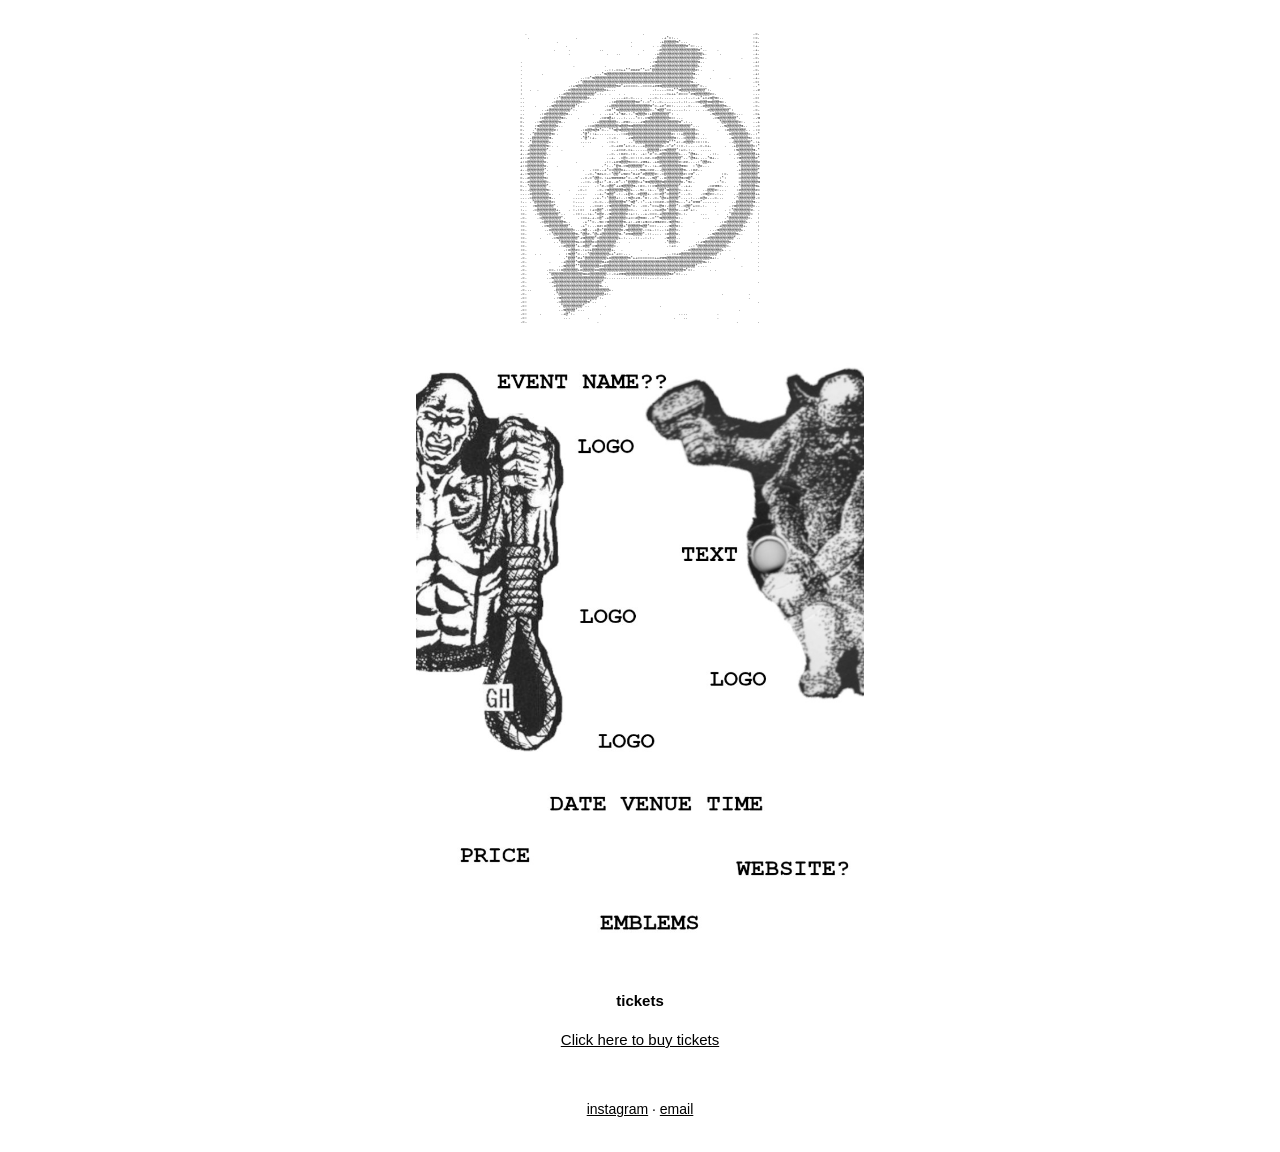
==== index.html @ cb8e0606 "Update index.html" ====
<!DOCTYPE html>
<html lang="en">
<head>
  <meta charset="UTF-8">
  <meta name="viewport" content="width=device-width, initial-scale=1.0">
  <!-- EDIT: browser tab title (usually same as event name) -->
  <title>Renegade Rock</title>
  <link rel="icon" href="favicon.png" type="image/png">
  <link rel="stylesheet" href="style.css">
</head>
<body>
  <main>
    <!-- EDIT: ascii art header (keep inside pre tags) -->
    <pre class="ascii-art">  .                                                .                                             -=.
   .                   .                                   .+*=:..                               :=.
               .                              .           .+@@@@@%*-..                           :+.
                   .                          .        . .-@@@@@@@@@@%*=:...                     :+.
              .     .            ..                .     .#@@@@@@@@@@@@@@@%*-.    .              .+.
                    .               .   ..       .      .+@@@@@@@@@@@@@@@@@@+.     .             .+.
                                                       .-@@@@@@@@@@@@@@@@@@%:.              .    .=.
.                                                     .:%@@@@@@@@@@@@@@@@@%-.                    .+:
.                     .            .                  .#@@@@@@@@@@@@@@@@@@+.                     .=:
.                                  ..::-==++**####**+=*@@@@@@@@@@@@@@@@@@#:.    .                .=.
.        .                     ..-*%@@@@@@@@@@@@@@@@@@@@@@@@@@@@@@@@@@@@%-.                      .+:
.                        ..:=*%@@@@@@@@@@@@@@@@@@@@@@@@@@@@@@@@@@@@@@@@@=.     .       .         .+-
.                      .:*@@@@@@@@@@@@@@@@@@@@@@@@@@@@@@@@@@@@@@@@@@@@@%-.                       .=:
:                   .:+%@@@@@@@@@@@@@@@@%#*+=====--====+#%%@@@@@@@@@@@@@@@*=..                   .-*
:   .  .          .-#@@@@@@@@@@@@@@#+-..               .:----==+**%@@@@@@@@@@*:.                 .-#
:               .-#@@@@@@@@@@@@*-:.. .   . .          .------=+++*#===*#%@@@@@@#=.               .--
-.            .:*@@@@@@@@@@@#-..      ....-+=-=-...  .--=-:..... ....:--:-+*+=+%@%=..            .=:
-.           .=@@@@@@@@@@#=..        .:#@@@@@@@@%#*:.=*:.-=-------:-::--.=%@@@%%@@@%=.           .=-
-.    .    .-%@@@@@@@@@*:.         .:+@@@@@@@@@@@@@@@@%*=-+#*#=:.....-=....-#@@@@@@@@%-.         .=-
-.       ..+@@@@@@@@@*:.           .=#**%@@@@@@@@@@@@@=-*%@@*==-----:..  .. .-#@@@@@@@@*:        .=-
-.      .:#@@@@@@@@%-.        .  . ..++*+*%#-:-*%@@@#:+@@@@@@@*: .             -%@@@@@@@@=...    .=+
=.      :#@@@@@@@%=.    .        .=#%@+:...:...-*=:.=%@@@@@@@@#=:...            .=%@@@@@@@*.     .-%
=.    .:%@@@@@@@%-.           ..+@@@@@@@=.-#%=----+%@@@@@@@@@@@@@@%*-:..          .*@@@@@@@#:.   .-+
=.    :%@@@@@@@#..         .:=#@@@@@@@@@@%@@@%%@@@@@@@@@@@@@@@@@@@@@@@@*-..        .-%@@@@@@%-.  .-=
=.   .*@@@@@@@#:         .:#@@%@%*=--**%@%@@@@@@@@@@@@@@@@@@@@@@@@@@@@@@@=.       .  :#@@@@@@@-. .:=
=.  .*@@@@@@@%:.         .*@*::+-...----..:=#@@@@@@@@@@@@@@@@@@#:::+@@@@@#: .         .#@@@@@@@=..:*
=. .-@@@@@@@%-           .*@*:+-    .:-=.   .+%@@@@@@@@@@@@@@@@@%:..=@@@@=....         -%@@@@@@%:.:=
=. .*@@@@@@@+.           .....      .:=-:    .-*@@@@@@@@@@@@@%***+:-#@@@=:=::=-        .-@@@@@@@*.:+
=. -@@@@@@@%:. .          .       .  .=-+##*+=-=---+@@@@@@@#-=*#*::=.:--..-=-=+.     .  .+@@@@@@@=:*
+..+@@@@@@@*.    .                    .-+==#-=+...---@@@@@+=%@@@@*:+=-:..  .....         :%@@@@@@%-*
+..#@@@@@@@-.                       .-=..:##=-:=. .+:*#*=-#@@@@@@@+...*@%+..   .::.    . .+@@@@@@@++
+::#@@@@@@#:                        .-+. .=@=-=:::=-=#-=#@@@@@@@@@@*--*@%+...-*%+..      .:%@@@@@@#*
+:=@@@@@@@#.           .           .::-+#%@@@%===-+%%+..+#@@@@@@@@#:##-...:*@@#+.         .#@@@@@@@#
+:=@@@@@@@#.   .                  .*:..*@%-=%@@@@@@*=..:+-#@@@@@@@@%%=  :*@#-..           .*@@@@@@@#
+--@@@@@@@*.              .  .:==--+*==@@@#+----:-%%+=##-.-@@@@@@@@@%-.:##-.              .+@@@@@@@*
+-:%@@@@@@*.               .-=-*%#+=-:*@@*+%#=*#+#*#@@@@#:.=@@@@@@@@#:=%*..         :=.    =@@@@@@@*
=-.#@@@@@@%:             ..=-=*@@=.:++%%%%%#*=--%*##-.-%@*..#@@@@@@%=%@*.          :*:     =@@@@@@@%
=-.#@@@@@@@=.            .-:=..=@+:*-#--#*-:*@@@@=+*%%@@@@@%@@@@@@@#-*%:.        .:*=.     =@@@@@@@%
=-.*@@@@@@@*.           .---.  .:*#-=@@*++%@@@@%-:#=-::=%@@@@@@@@@*..++.      .=#%%=...  ..*@@@@@@%+
=-.-@@@@@@@%:.      .   -=-:    .=-:%@@@@@@%@@+..-%:.:+-.*@@*%@@@@=..+-.    .-@@@#:--.    :#@@@@@@#=
--..#@@@@@@@+.  .      .---.   .-+-*%@@*-:..+@#..#@@@+.-=:#@*=@@@@*..-=.   .=%@#=-:-.    .-@@@@@@@++
--..=@@@@@@@%-.       .---:   ..+-*:*@@@+:..:%@=+%-*#:..=-*@#+@@@@*...-:..-#@#---=...    .*@@@@@@@-=
:-. .*@@@@@@@#:       :---.   .=-=-.-@@@@@@%**%@*.:*--+:==##-=@@@%-.-*+*#%%*---....     .-@@@@@@@%.-
--.  :%@@@@@@@*.      :---.  .-==#:.:%@@@@@@@%*=. .==-*==+@%:-@@@*:.=@@*+==-:.   .     .:%@@@@@@@=.-
:-.  .=@@@@@@@@+.   . :-:=:  :+=@@*.:#@@@@@@@==-.  -+:.-=+#@#*@@@#-.+#*+:.       .   . :*@@@@@@@#. -
:=.   .=@@@@@@@@*..   .:=:--:+-*#@#.-%@@@@@@#:+::..-+-===-+@@@@@@@=.:.     ...    .   .*@@@@@@@@=  :
-=.    .=@@@@@@@@*.     .:==+-+-=@*.+@@@@@@@=+=:#@%%=.-=**%@@@@@@#:.        ...      .*@@@@@@@@=.  :
:=.     .=@@@@@@@@%-.     .+**=.-%=:%@@@@@@%-+:.+%:+%==+%%##=-%@@%:.    .          .:#@@@@@@@@+.  .:
:=.      .=%@@@@@@@@*.   .+*:...##:#@@@@@@@+*@@@@@%@@*==:--..-%@@#:.             ..+@@@@@@@@@+.    :
:=.       .-#@@@@@@@@@=..-%@-..+@=*@@@@@@@#-%@@@@@@-:=+-::--:+@@@=.            ..-%@@@@@@@@@+.     :
:=.        .:*@@@@@@@@@%-*@@#-*@++@@@@@@@%-*#%%@@@@*-::--.. :#@@@#.       .   .-%@@@@@@@@@%-.      .
:=.     .    .=%@@@@@@@@*+%@@@@*=@@@@@@@@+-:....::--:-:.    -%@@@-.         .-#@@@@@@@@@@*..       .
:=.           ..*@@@@@@%+=#@@@#=@@@@@@@@-.   .              .*@@@=.      .:+%@@@@@@@@@@#-.      .  .
:=.             .:#@@@@*+-#@@*=%@@@@@@@=.                    .:+=.    ..:*@@@@@@@@@@@@=.           .
:=.               .:#@@#=.:+=+@@@@@@@@+.  .       .                 .-#@@@@@@@@@@@@@+. .           .
.=.   . .       .  :%@@*=..:*@@@@@@@@++*+=:...       .      ...:=+#@@@@@@@@@@@@@@@*:               .
.=.               .*@@@*#+*@@@@@@@@@+#@@@@@@@%*++=======++#%%@@@@@@@@@@@@@@@@@@%+:.      .         .
.=.         .    .+@@@@*%@@@@@@@@@%+#@@@@@@@@@@@@@@@@@@@@@@@@@@@@@@@@@@@@@@@%+:.                   .
.=.             .-%@@@@**@@@@@@@@##@@@@@@@@@@@@@@@@@@@@@@@@@@@@@@@@@@@@@@*-...              .      .
.=.        .==-::#@@@@@@+#@@@@@##@@@@@@@@@@@@@@@@@@@@@@@@@@@@@@@@@@@%*=:.      . .                 .
.=.        .*@@@@@@@@@@@@@%##@@@@@@@-:-=+#%%@@@@@@@@@@@@@@@@@@%#*=:...                              
.=.        .-%@@@@@@@@@@@@@@@@@@@@@=..........:::::::----:.....                                     
.=.         .+@@@@@@@@@@@@@@@@@@@@*.                                                               .
.=.          .#@@@@@@@@@@@@@@@@@@%-..                                                               
.=...         -@@@@@@@@@@@@@@@@@@@@@@+.                                                             
.=.           .*@@@@@@@@@@@@@@@@@@@+:.                                              .          .    
.=:           .:%@@@@@@@@@@@@@@@*:.                                                            .    
.=:            .=@@@@@@@@@@@%*-.                                                                   .
.=:             .*@@@@@@@@*-.      .                      .                                         
.=:             .-%@@@@*-..                                                                .        
.=:     .        .+@*:.          .                                ....            .                 
.=:               ...       .                                   .   ..            .                 
.=-                             .                                                         .        .</pre>

    <!-- EDIT: replace flyer.png with your own image (or change src below) -->
    <img src="flyer.png" alt="Flyer for Your Event Name">

    <section class="tickets">
      <h2>tickets</h2>

      <!-- Ticket Tailor Widget. Paste this into your website where you want the widget to appear. Do not change the code or the widget may not work properly. -->
      <div class="tt-widget"><div class="tt-widget-fallback"><p><a href="https://tickets.renegaderockbooking.com/all-tickets/renegaderock/?ref=website_widget&show_search_filter=true&show_date_filter=true&show_sort=true" target="_blank">Click here to buy tickets</a><br /></p></div><script src="https://cdn.tickettailor.com/js/widgets/min/widget.js" data-url="https://tickets.renegaderockbooking.com/all-tickets/renegaderock/?ref=website_widget&show_search_filter=true&show_date_filter=true&show_sort=true" data-type="inline" data-inline-minimal="true" data-inline-show-logo="false" data-inline-bg-fill="true" data-inline-inherit-ref-from-url-param="" data-inline-ref="website_widget"></script></div>
      <!-- End of Ticket Tailor Widget -->
    </section>

    <footer>
      <!-- EDIT: social and contact links -->
      <a href="https://instagram.com/renegaderockbooking">instagram</a>
      ·
      <a href="mailto:webmaster@renegaderockbooking.com">email</a>
    </footer>
  </main>
</body>
</html>
---- style.css ----
body {
  margin: 0;
  background: #fff;
  color: #000;
  font-family: Helvetica, Arial, sans-serif;
  font-size: 15px;
  line-height: 1.5;
}

/* EDIT: content width */
main {
  max-width: 28rem;
  margin: 0 auto;
  padding: 2rem 1.25rem;
  text-align: center;
}

h2 {
  margin: 0 0 1rem;
  font-size: 15px;
  font-weight: bold;
}

p {
  margin: 0 0 2rem;
}

.ascii-art {
  display: inline-block;
  margin: 0 auto 2rem;
  font-family: "Courier New", Courier, monospace;
  font-size: 4px;
  line-height: 1;
  overflow-x: auto;
  white-space: pre;
  text-align: left;
  max-width: 100%;
}

img {
  display: block;
  max-width: 100%;
  height: auto;
  margin: 0 auto 3rem;
  border: 0;
}

.tickets {
  width: 100%;
  margin-bottom: 3rem;
}

.tickets iframe {
  max-width: 100%;
  border: 0;
}

footer {
  margin-top: 3rem;
  font-size: 14px;
}

a {
  color: #000;
}

a:hover {
  text-decoration: underline;
}

@media (max-width: 480px) {
  main {
    padding: 1.5rem 1rem;
  }
}
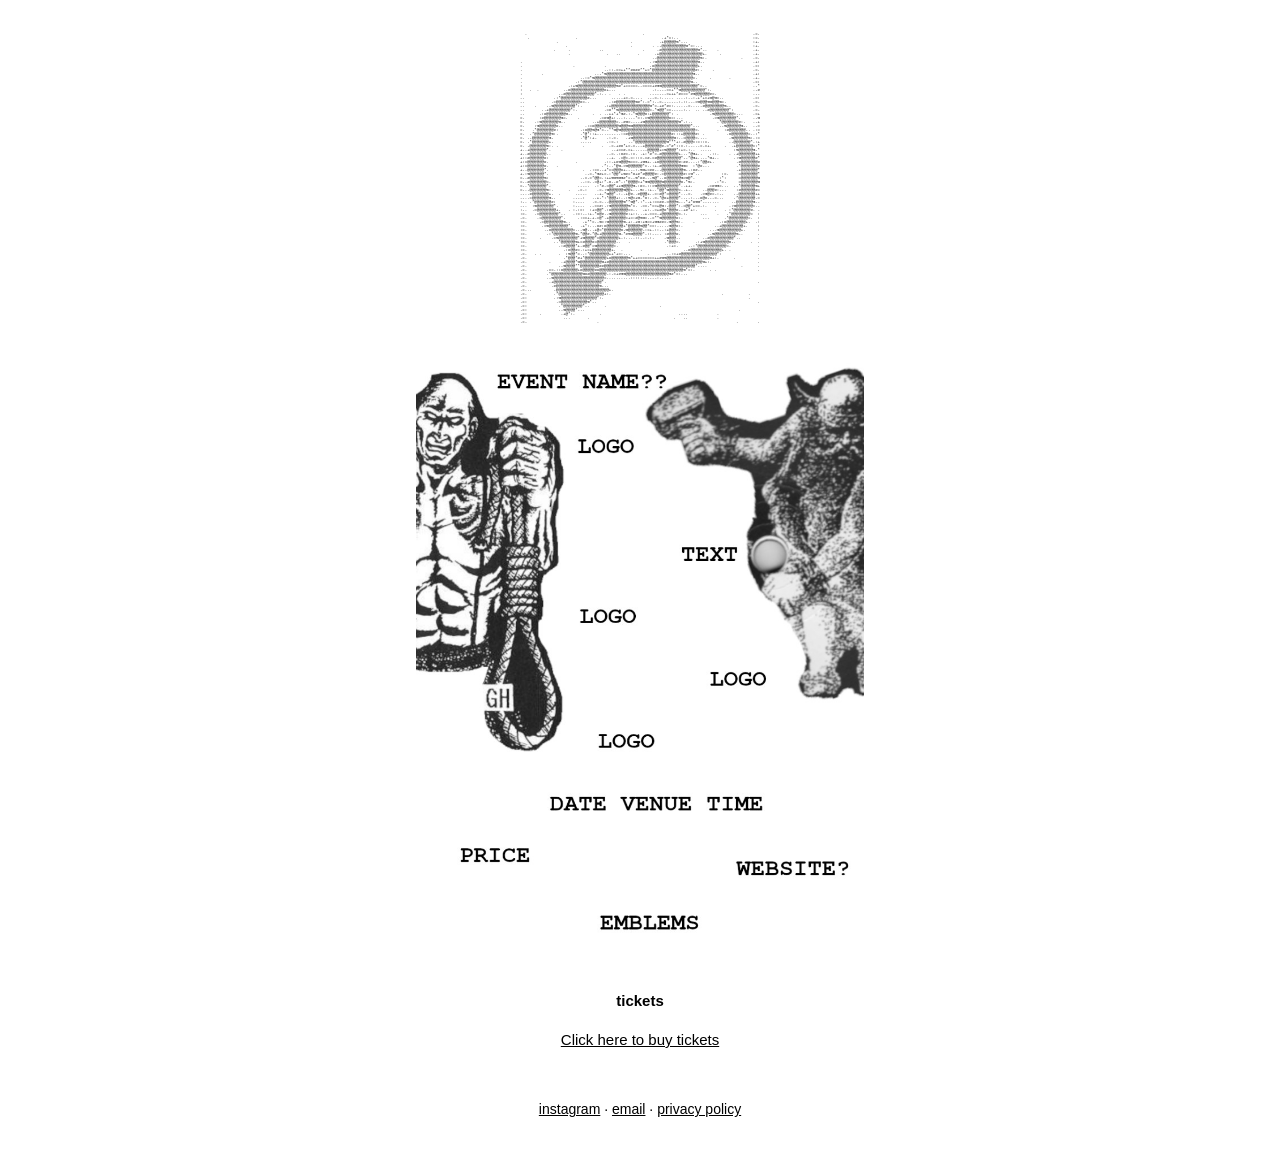
==== commit 87563dee: "Privacy Policy" ====
--- a/index.html
+++ b/index.html
@@ -101,6 +101,8 @@
       <a href="https://instagram.com/renegaderockbooking">instagram</a>
       ·
       <a href="mailto:webmaster@renegaderockbooking.com">email</a>
+      ·
+      <a href="privacy.html">privacy policy</a>
     </footer>
   </main>
 </body>
--- a/style.css
+++ b/style.css
@@ -15,10 +15,33 @@
   text-align: center;
 }
 
+h1 {
+  margin: 0 0 1rem;
+  font-size: 20px;
+  font-weight: bold;
+}
+
 h2 {
   margin: 0 0 1rem;
   font-size: 15px;
   font-weight: bold;
+}
+
+.legal {
+  text-align: left;
+}
+
+.legal h2 {
+  margin-top: 2rem;
+}
+
+.legal ul {
+  margin: 0 0 2rem;
+  padding-left: 1.25rem;
+}
+
+.legal li {
+  margin-bottom: 0.5rem;
 }
 
 p {
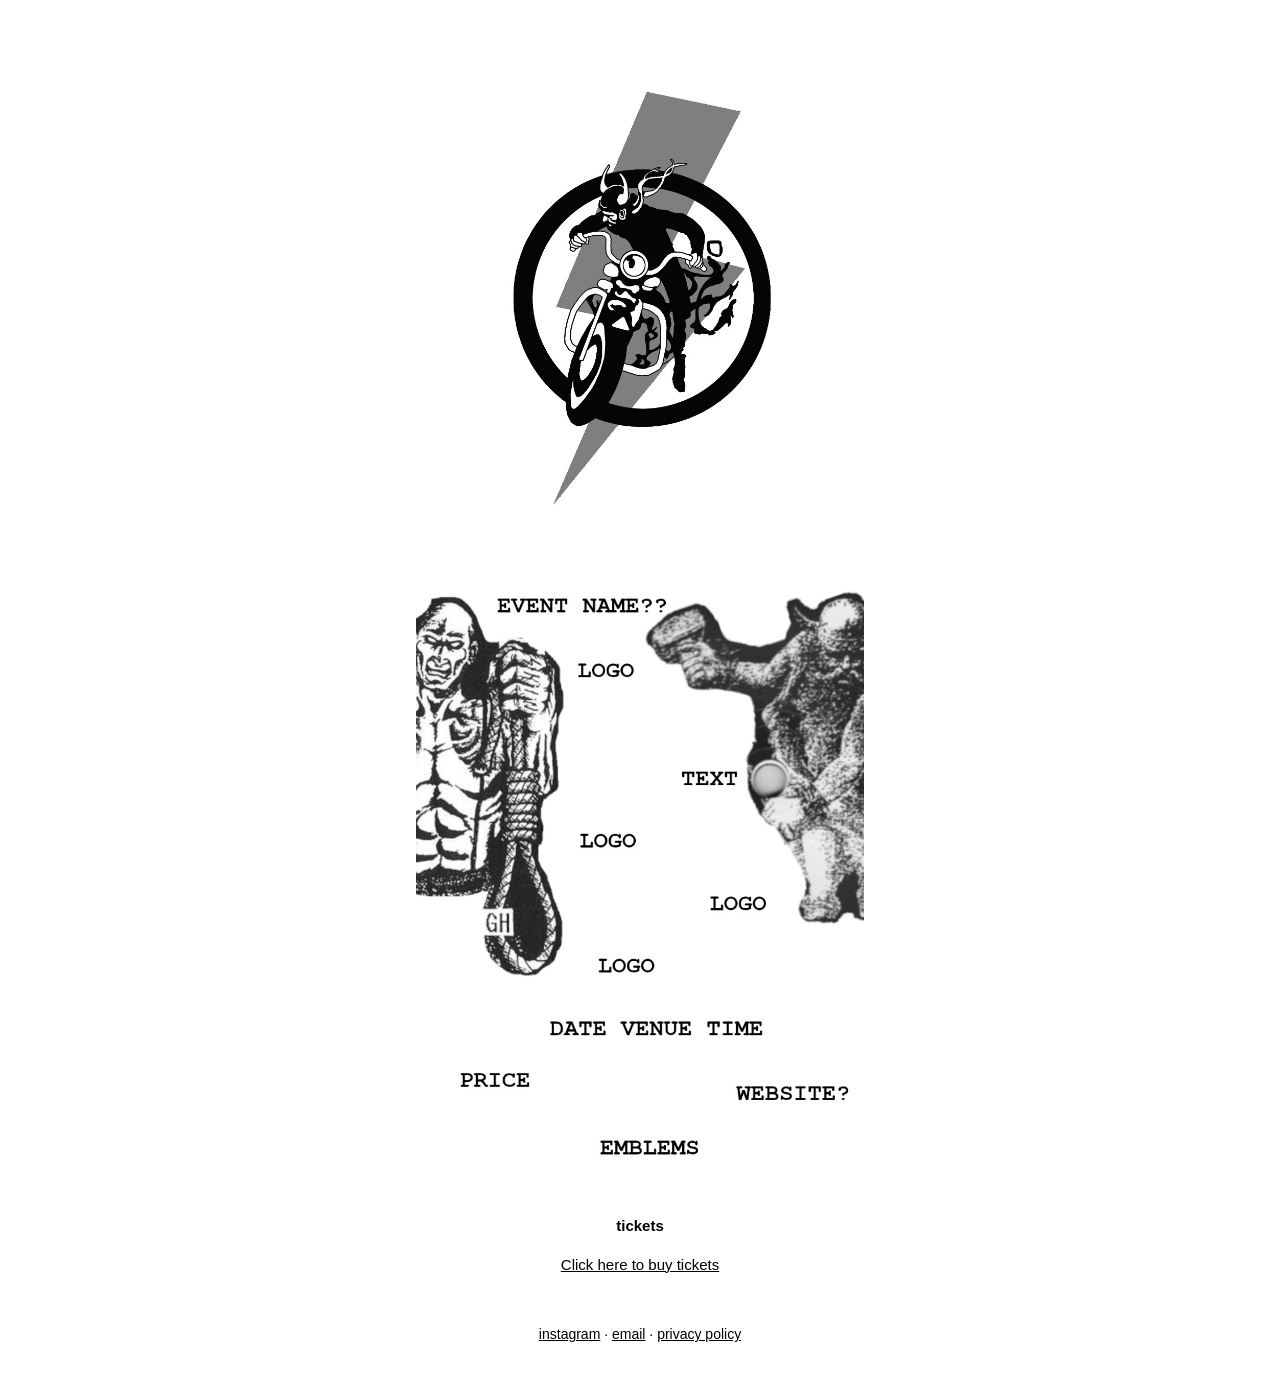
==== commit 6152647a: "Emblem header update" ====
--- a/index.html
+++ b/index.html
@@ -10,89 +10,17 @@
 </head>
 <body>
   <main>
-    <!-- EDIT: ascii art header (keep inside pre tags) -->
-    <pre class="ascii-art">  .                                                .                                             -=.
-   .                   .                                   .+*=:..                               :=.
-               .                              .           .+@@@@@%*-..                           :+.
-                   .                          .        . .-@@@@@@@@@@%*=:...                     :+.
-              .     .            ..                .     .#@@@@@@@@@@@@@@@%*-.    .              .+.
-                    .               .   ..       .      .+@@@@@@@@@@@@@@@@@@+.     .             .+.
-                                                       .-@@@@@@@@@@@@@@@@@@%:.              .    .=.
-.                                                     .:%@@@@@@@@@@@@@@@@@%-.                    .+:
-.                     .            .                  .#@@@@@@@@@@@@@@@@@@+.                     .=:
-.                                  ..::-==++**####**+=*@@@@@@@@@@@@@@@@@@#:.    .                .=.
-.        .                     ..-*%@@@@@@@@@@@@@@@@@@@@@@@@@@@@@@@@@@@@%-.                      .+:
-.                        ..:=*%@@@@@@@@@@@@@@@@@@@@@@@@@@@@@@@@@@@@@@@@@=.     .       .         .+-
-.                      .:*@@@@@@@@@@@@@@@@@@@@@@@@@@@@@@@@@@@@@@@@@@@@@%-.                       .=:
-:                   .:+%@@@@@@@@@@@@@@@@%#*+=====--====+#%%@@@@@@@@@@@@@@@*=..                   .-*
-:   .  .          .-#@@@@@@@@@@@@@@#+-..               .:----==+**%@@@@@@@@@@*:.                 .-#
-:               .-#@@@@@@@@@@@@*-:.. .   . .          .------=+++*#===*#%@@@@@@#=.               .--
--.            .:*@@@@@@@@@@@#-..      ....-+=-=-...  .--=-:..... ....:--:-+*+=+%@%=..            .=:
--.           .=@@@@@@@@@@#=..        .:#@@@@@@@@%#*:.=*:.-=-------:-::--.=%@@@%%@@@%=.           .=-
--.    .    .-%@@@@@@@@@*:.         .:+@@@@@@@@@@@@@@@@%*=-+#*#=:.....-=....-#@@@@@@@@%-.         .=-
--.       ..+@@@@@@@@@*:.           .=#**%@@@@@@@@@@@@@=-*%@@*==-----:..  .. .-#@@@@@@@@*:        .=-
--.      .:#@@@@@@@@%-.        .  . ..++*+*%#-:-*%@@@#:+@@@@@@@*: .             -%@@@@@@@@=...    .=+
-=.      :#@@@@@@@%=.    .        .=#%@+:...:...-*=:.=%@@@@@@@@#=:...            .=%@@@@@@@*.     .-%
-=.    .:%@@@@@@@%-.           ..+@@@@@@@=.-#%=----+%@@@@@@@@@@@@@@%*-:..          .*@@@@@@@#:.   .-+
-=.    :%@@@@@@@#..         .:=#@@@@@@@@@@%@@@%%@@@@@@@@@@@@@@@@@@@@@@@@*-..        .-%@@@@@@%-.  .-=
-=.   .*@@@@@@@#:         .:#@@%@%*=--**%@%@@@@@@@@@@@@@@@@@@@@@@@@@@@@@@@=.       .  :#@@@@@@@-. .:=
-=.  .*@@@@@@@%:.         .*@*::+-...----..:=#@@@@@@@@@@@@@@@@@@#:::+@@@@@#: .         .#@@@@@@@=..:*
-=. .-@@@@@@@%-           .*@*:+-    .:-=.   .+%@@@@@@@@@@@@@@@@@%:..=@@@@=....         -%@@@@@@%:.:=
-=. .*@@@@@@@+.           .....      .:=-:    .-*@@@@@@@@@@@@@%***+:-#@@@=:=::=-        .-@@@@@@@*.:+
-=. -@@@@@@@%:. .          .       .  .=-+##*+=-=---+@@@@@@@#-=*#*::=.:--..-=-=+.     .  .+@@@@@@@=:*
-+..+@@@@@@@*.    .                    .-+==#-=+...---@@@@@+=%@@@@*:+=-:..  .....         :%@@@@@@%-*
-+..#@@@@@@@-.                       .-=..:##=-:=. .+:*#*=-#@@@@@@@+...*@%+..   .::.    . .+@@@@@@@++
-+::#@@@@@@#:                        .-+. .=@=-=:::=-=#-=#@@@@@@@@@@*--*@%+...-*%+..      .:%@@@@@@#*
-+:=@@@@@@@#.           .           .::-+#%@@@%===-+%%+..+#@@@@@@@@#:##-...:*@@#+.         .#@@@@@@@#
-+:=@@@@@@@#.   .                  .*:..*@%-=%@@@@@@*=..:+-#@@@@@@@@%%=  :*@#-..           .*@@@@@@@#
-+--@@@@@@@*.              .  .:==--+*==@@@#+----:-%%+=##-.-@@@@@@@@@%-.:##-.              .+@@@@@@@*
-+-:%@@@@@@*.               .-=-*%#+=-:*@@*+%#=*#+#*#@@@@#:.=@@@@@@@@#:=%*..         :=.    =@@@@@@@*
-=-.#@@@@@@%:             ..=-=*@@=.:++%%%%%#*=--%*##-.-%@*..#@@@@@@%=%@*.          :*:     =@@@@@@@%
-=-.#@@@@@@@=.            .-:=..=@+:*-#--#*-:*@@@@=+*%%@@@@@%@@@@@@@#-*%:.        .:*=.     =@@@@@@@%
-=-.*@@@@@@@*.           .---.  .:*#-=@@*++%@@@@%-:#=-::=%@@@@@@@@@*..++.      .=#%%=...  ..*@@@@@@%+
-=-.-@@@@@@@%:.      .   -=-:    .=-:%@@@@@@%@@+..-%:.:+-.*@@*%@@@@=..+-.    .-@@@#:--.    :#@@@@@@#=
---..#@@@@@@@+.  .      .---.   .-+-*%@@*-:..+@#..#@@@+.-=:#@*=@@@@*..-=.   .=%@#=-:-.    .-@@@@@@@++
---..=@@@@@@@%-.       .---:   ..+-*:*@@@+:..:%@=+%-*#:..=-*@#+@@@@*...-:..-#@#---=...    .*@@@@@@@-=
-:-. .*@@@@@@@#:       :---.   .=-=-.-@@@@@@%**%@*.:*--+:==##-=@@@%-.-*+*#%%*---....     .-@@@@@@@%.-
---.  :%@@@@@@@*.      :---.  .-==#:.:%@@@@@@@%*=. .==-*==+@%:-@@@*:.=@@*+==-:.   .     .:%@@@@@@@=.-
-:-.  .=@@@@@@@@+.   . :-:=:  :+=@@*.:#@@@@@@@==-.  -+:.-=+#@#*@@@#-.+#*+:.       .   . :*@@@@@@@#. -
-:=.   .=@@@@@@@@*..   .:=:--:+-*#@#.-%@@@@@@#:+::..-+-===-+@@@@@@@=.:.     ...    .   .*@@@@@@@@=  :
--=.    .=@@@@@@@@*.     .:==+-+-=@*.+@@@@@@@=+=:#@%%=.-=**%@@@@@@#:.        ...      .*@@@@@@@@=.  :
-:=.     .=@@@@@@@@%-.     .+**=.-%=:%@@@@@@%-+:.+%:+%==+%%##=-%@@%:.    .          .:#@@@@@@@@+.  .:
-:=.      .=%@@@@@@@@*.   .+*:...##:#@@@@@@@+*@@@@@%@@*==:--..-%@@#:.             ..+@@@@@@@@@+.    :
-:=.       .-#@@@@@@@@@=..-%@-..+@=*@@@@@@@#-%@@@@@@-:=+-::--:+@@@=.            ..-%@@@@@@@@@+.     :
-:=.        .:*@@@@@@@@@%-*@@#-*@++@@@@@@@%-*#%%@@@@*-::--.. :#@@@#.       .   .-%@@@@@@@@@%-.      .
-:=.     .    .=%@@@@@@@@*+%@@@@*=@@@@@@@@+-:....::--:-:.    -%@@@-.         .-#@@@@@@@@@@*..       .
-:=.           ..*@@@@@@%+=#@@@#=@@@@@@@@-.   .              .*@@@=.      .:+%@@@@@@@@@@#-.      .  .
-:=.             .:#@@@@*+-#@@*=%@@@@@@@=.                    .:+=.    ..:*@@@@@@@@@@@@=.           .
-:=.               .:#@@#=.:+=+@@@@@@@@+.  .       .                 .-#@@@@@@@@@@@@@+. .           .
-.=.   . .       .  :%@@*=..:*@@@@@@@@++*+=:...       .      ...:=+#@@@@@@@@@@@@@@@*:               .
-.=.               .*@@@*#+*@@@@@@@@@+#@@@@@@@%*++=======++#%%@@@@@@@@@@@@@@@@@@%+:.      .         .
-.=.         .    .+@@@@*%@@@@@@@@@%+#@@@@@@@@@@@@@@@@@@@@@@@@@@@@@@@@@@@@@@@%+:.                   .
-.=.             .-%@@@@**@@@@@@@@##@@@@@@@@@@@@@@@@@@@@@@@@@@@@@@@@@@@@@@*-...              .      .
-.=.        .==-::#@@@@@@+#@@@@@##@@@@@@@@@@@@@@@@@@@@@@@@@@@@@@@@@@@%*=:.      . .                 .
-.=.        .*@@@@@@@@@@@@@%##@@@@@@@-:-=+#%%@@@@@@@@@@@@@@@@@@%#*=:...                              
-.=.        .-%@@@@@@@@@@@@@@@@@@@@@=..........:::::::----:.....                                     
-.=.         .+@@@@@@@@@@@@@@@@@@@@*.                                                               .
-.=.          .#@@@@@@@@@@@@@@@@@@%-..                                                               
-.=...         -@@@@@@@@@@@@@@@@@@@@@@+.                                                             
-.=.           .*@@@@@@@@@@@@@@@@@@@+:.                                              .          .    
-.=:           .:%@@@@@@@@@@@@@@@*:.                                                            .    
-.=:            .=@@@@@@@@@@@%*-.                                                                   .
-.=:             .*@@@@@@@@*-.      .                      .                                         
-.=:             .-%@@@@*-..                                                                .        
-.=:     .        .+@*:.          .                                ....            .                 
-.=:               ...       .                                   .   ..            .                 
-.=-                             .                                                         .        .</pre>
+    <!-- EDIT: header emblem -->
+    <img src="emblem.png" alt="Renegade Rock Booking" class="header-logo">
 
     <!-- EDIT: replace flyer.png with your own image (or change src below) -->
-    <img src="flyer.png" alt="Flyer for Your Event Name">
+    <img src="flyer.png" alt="Flyer for Renegade Rock" class="flyer">
 
     <section class="tickets">
       <h2>tickets</h2>
 
       <!-- Ticket Tailor Widget. Paste this into your website where you want the widget to appear. Do not change the code or the widget may not work properly. -->
-      <div class="tt-widget"><div class="tt-widget-fallback"><p><a href="https://tickets.renegaderockbooking.com/all-tickets/renegaderock/?ref=website_widget&show_search_filter=true&show_date_filter=true&show_sort=true" target="_blank">Click here to buy tickets</a><br /></p></div><script src="https://cdn.tickettailor.com/js/widgets/min/widget.js" data-url="https://tickets.renegaderockbooking.com/all-tickets/renegaderock/?ref=website_widget&show_search_filter=true&show_date_filter=true&show_sort=true" data-type="inline" data-inline-minimal="true" data-inline-show-logo="false" data-inline-bg-fill="true" data-inline-inherit-ref-from-url-param="" data-inline-ref="website_widget"></script></div>
+      <div class="tt-widget"><div class="tt-widget-fallback"><p><a href="https://tickets.renegaderockbooking.com/checkout/new-session/id/8358925/chk/b9d8/?ref=website_widget&show_search_filter=true&show_date_filter=true&show_sort=true" target="_blank">Click here to buy tickets</a><br /></p></div><script src="https://cdn.tickettailor.com/js/widgets/min/widget.js" data-url="https://tickets.renegaderockbooking.com/checkout/new-session/id/8358925/chk/b9d8/?ref=website_widget&show_search_filter=true&show_date_filter=true&show_sort=true" data-type="inline" data-inline-minimal="true" data-inline-show-logo="false" data-inline-bg-fill="true" data-inline-inherit-ref-from-url-param="" data-inline-ref="website_widget"></script></div>
       <!-- End of Ticket Tailor Widget -->
     </section>
 
--- a/style.css
+++ b/style.css
@@ -48,19 +48,16 @@
   margin: 0 0 2rem;
 }
 
-.ascii-art {
-  display: inline-block;
+.header-logo {
+  display: block;
+  width: 100%;
+  max-width: 100%;
+  height: auto;
   margin: 0 auto 2rem;
-  font-family: "Courier New", Courier, monospace;
-  font-size: 4px;
-  line-height: 1;
-  overflow-x: auto;
-  white-space: pre;
-  text-align: left;
-  max-width: 100%;
+  border: 0;
 }
 
-img {
+.flyer {
   display: block;
   max-width: 100%;
   height: auto;
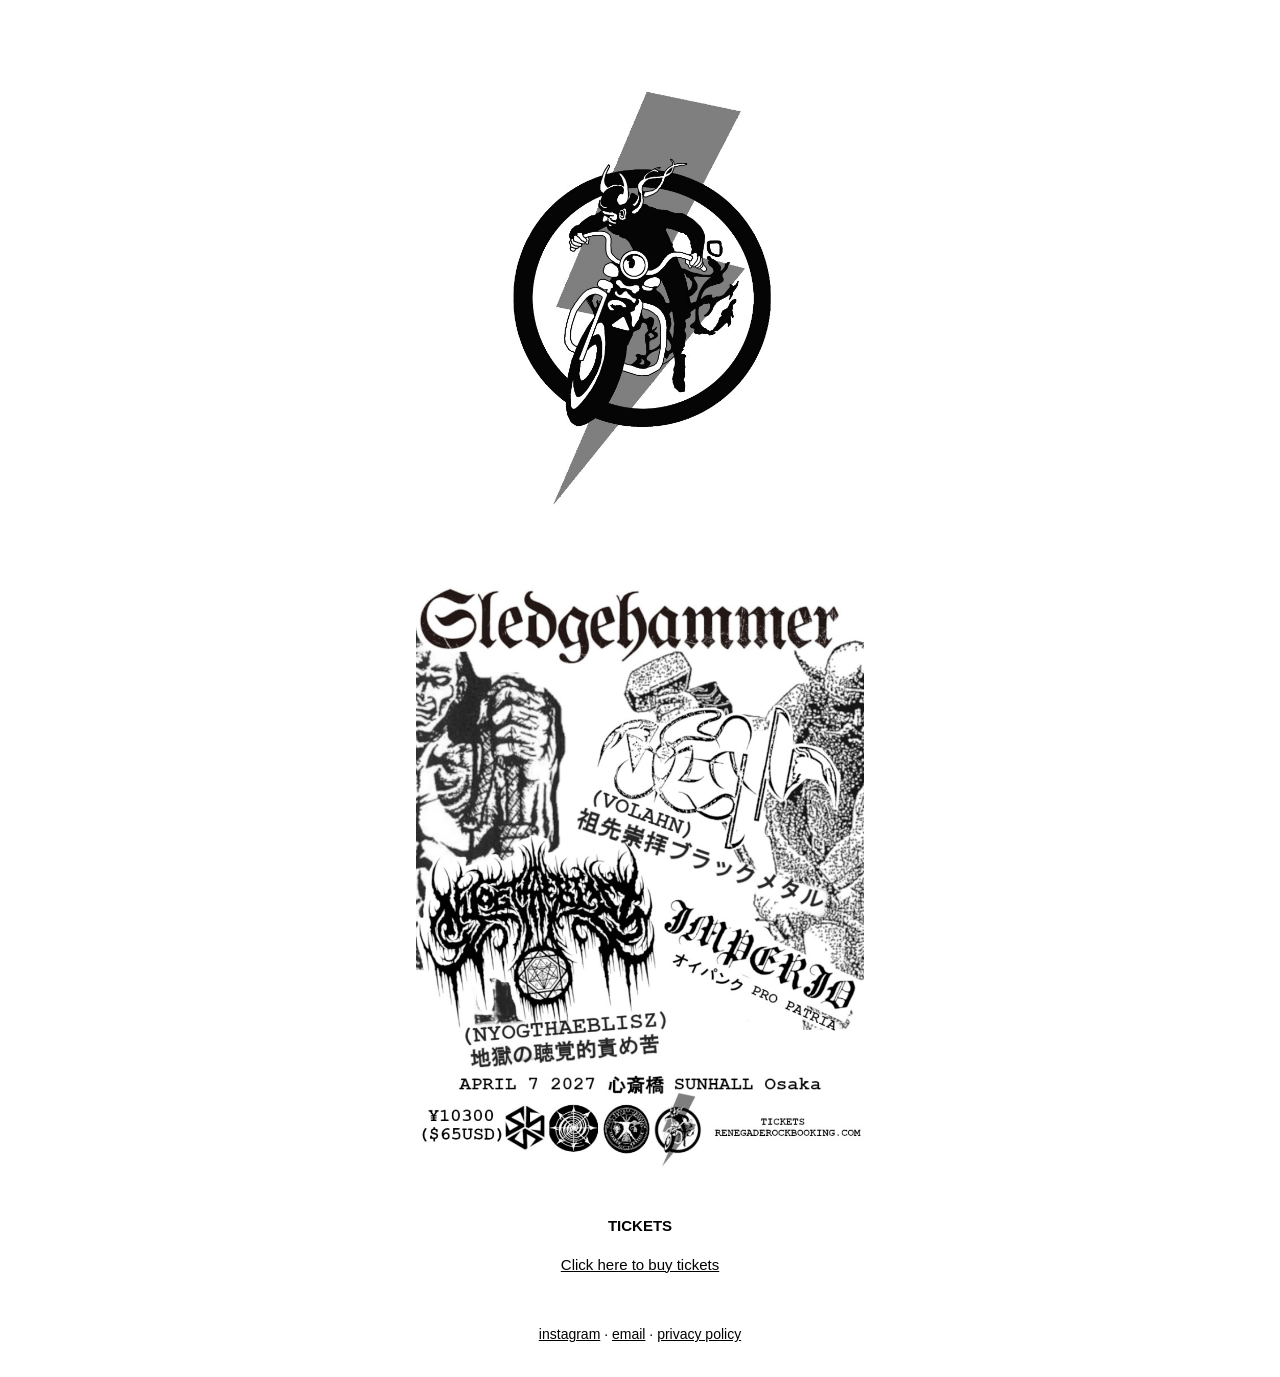
==== commit 8f55978d: "Update index.html" ====
--- a/index.html
+++ b/index.html
@@ -17,7 +17,7 @@
     <img src="flyer.png" alt="Flyer for Renegade Rock" class="flyer">
 
     <section class="tickets">
-      <h2>tickets</h2>
+      <h2>TICKETS</h2>
 
       <!-- Ticket Tailor Widget. Paste this into your website where you want the widget to appear. Do not change the code or the widget may not work properly. -->
       <div class="tt-widget"><div class="tt-widget-fallback"><p><a href="https://tickets.renegaderockbooking.com/checkout/new-session/id/8358925/chk/b9d8/?ref=website_widget&show_search_filter=true&show_date_filter=true&show_sort=true" target="_blank">Click here to buy tickets</a><br /></p></div><script src="https://cdn.tickettailor.com/js/widgets/min/widget.js" data-url="https://tickets.renegaderockbooking.com/checkout/new-session/id/8358925/chk/b9d8/?ref=website_widget&show_search_filter=true&show_date_filter=true&show_sort=true" data-type="inline" data-inline-minimal="true" data-inline-show-logo="false" data-inline-bg-fill="true" data-inline-inherit-ref-from-url-param="" data-inline-ref="website_widget"></script></div>
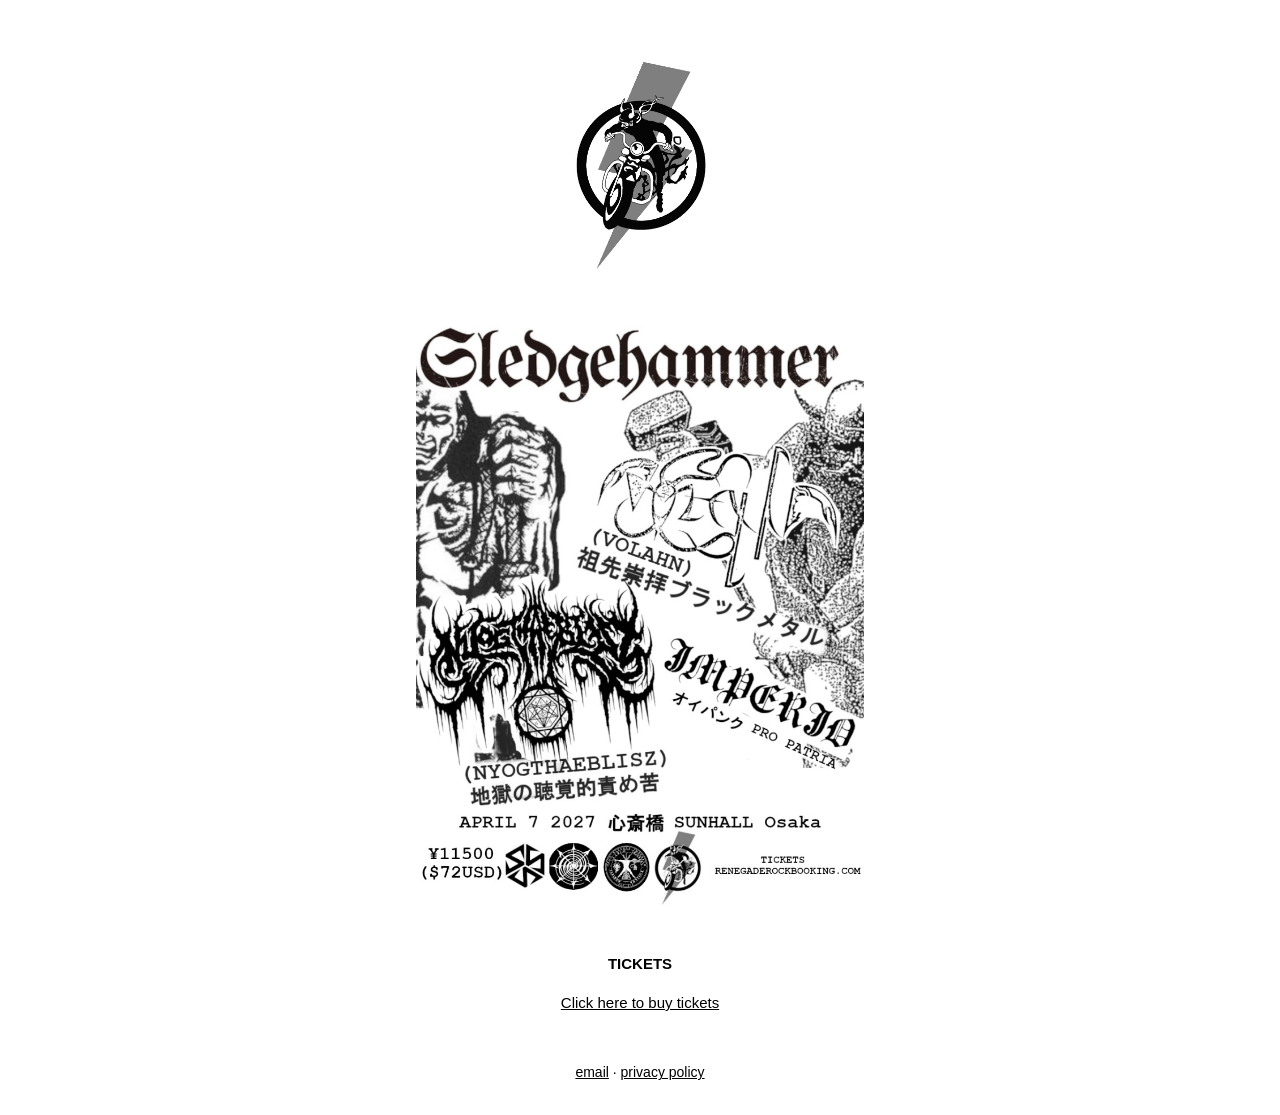
==== commit e204a49d: "remove instagram" ====
--- a/index.html
+++ b/index.html
@@ -26,8 +26,6 @@
 
     <footer>
       <!-- EDIT: social and contact links -->
-      <a href="https://instagram.com/renegaderockbooking">instagram</a>
-      ·
       <a href="mailto:webmaster@renegaderockbooking.com">email</a>
       ·
       <a href="privacy.html">privacy policy</a>
--- a/style.css
+++ b/style.css
@@ -50,8 +50,8 @@
 
 .header-logo {
   display: block;
-  width: 100%;
-  max-width: 100%;
+  width: 50%;
+  max-width: 50%;
   height: auto;
   margin: 0 auto 2rem;
   border: 0;
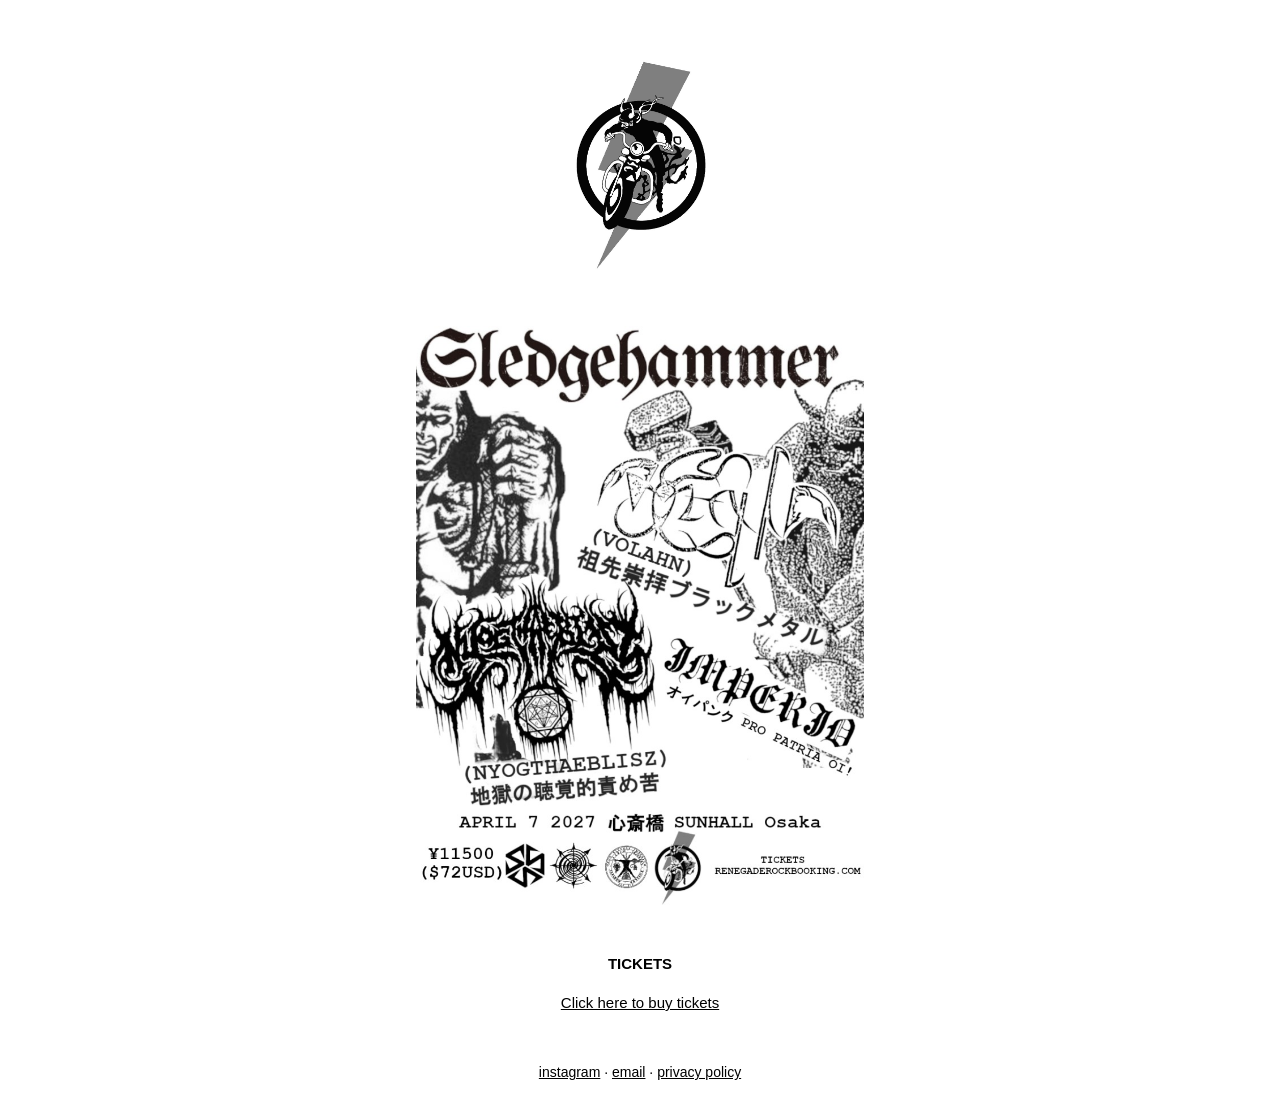
==== commit ae519ff7: "flyer and instagram" ====
--- a/index.html
+++ b/index.html
@@ -26,6 +26,8 @@
 
     <footer>
       <!-- EDIT: social and contact links -->
+      <a href="https://instagram.com/renegaderokk">instagram</a>
+      ·
       <a href="mailto:webmaster@renegaderockbooking.com">email</a>
       ·
       <a href="privacy.html">privacy policy</a>
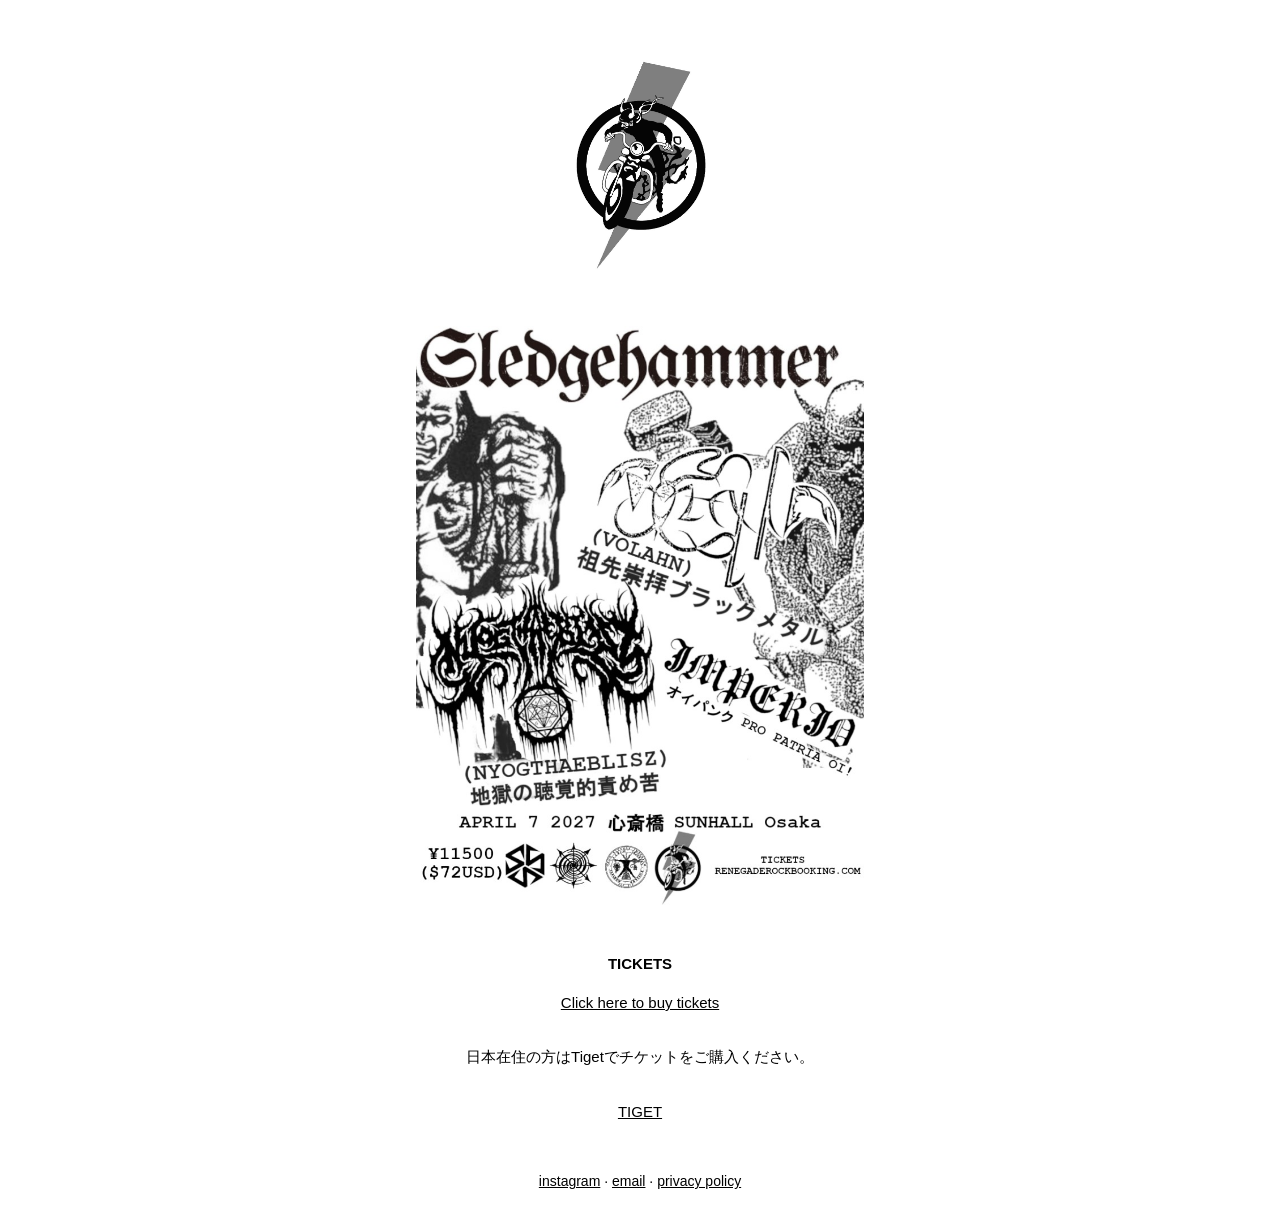
==== commit 6c6845ba: "Update index.html" ====
--- a/index.html
+++ b/index.html
@@ -22,6 +22,9 @@
       <!-- Ticket Tailor Widget. Paste this into your website where you want the widget to appear. Do not change the code or the widget may not work properly. -->
       <div class="tt-widget"><div class="tt-widget-fallback"><p><a href="https://tickets.renegaderockbooking.com/checkout/new-session/id/8358925/chk/b9d8/?ref=website_widget&show_search_filter=true&show_date_filter=true&show_sort=true" target="_blank">Click here to buy tickets</a><br /></p></div><script src="https://cdn.tickettailor.com/js/widgets/min/widget.js" data-url="https://tickets.renegaderockbooking.com/checkout/new-session/id/8358925/chk/b9d8/?ref=website_widget&show_search_filter=true&show_date_filter=true&show_sort=true" data-type="inline" data-inline-minimal="true" data-inline-show-logo="false" data-inline-bg-fill="true" data-inline-inherit-ref-from-url-param="" data-inline-ref="website_widget"></script></div>
       <!-- End of Ticket Tailor Widget -->
+
+      <p>日本在住の方はTigetでチケットをご購入ください。</p>
+      <p><a href="https://tiget.net/events/494856">TIGET</a></p>
     </section>
 
     <footer>
